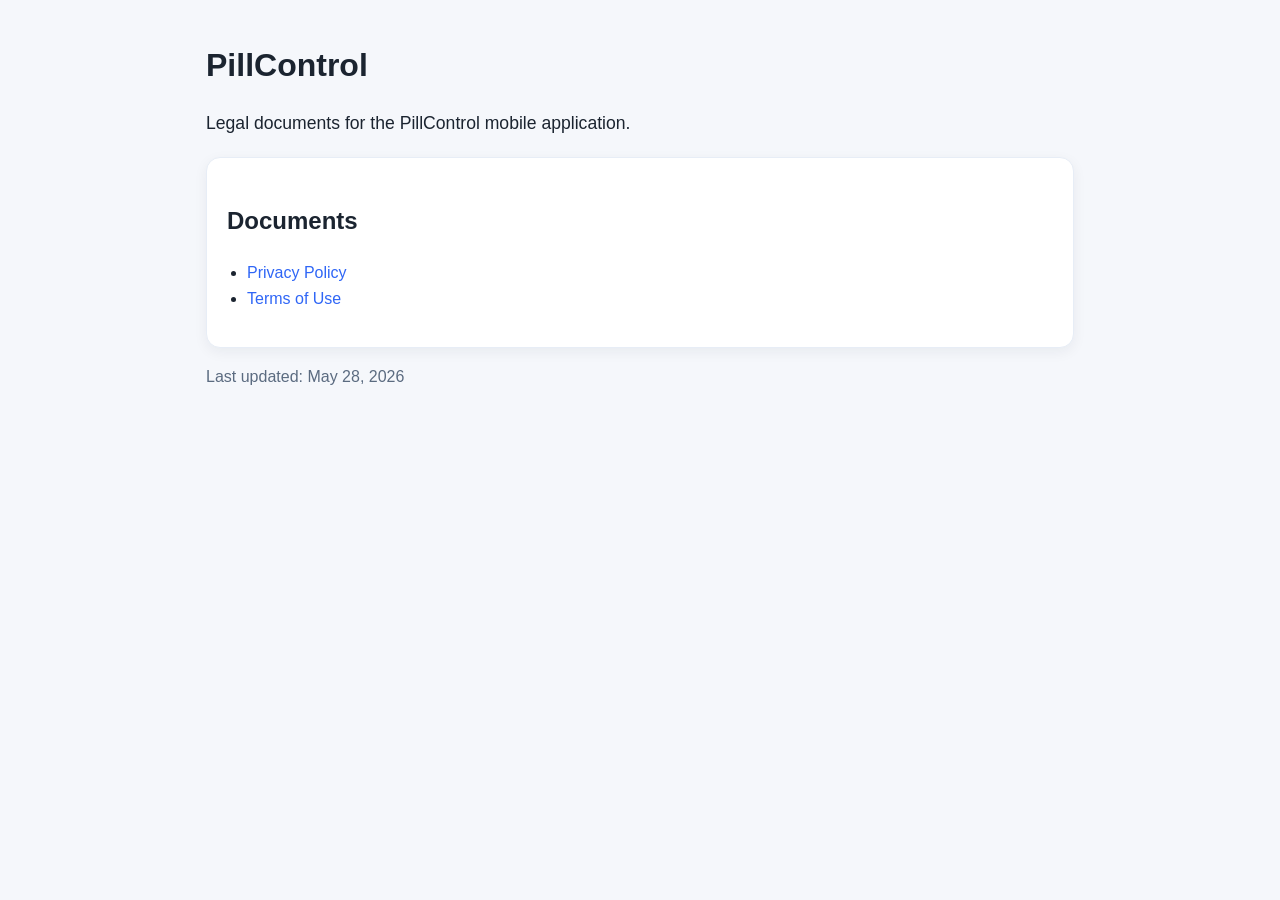
==== docs/index.html @ 3011d09c "Init" ====
<!doctype html>
<html lang="en">
<head>
  <meta charset="utf-8">
  <meta name="viewport" content="width=device-width, initial-scale=1">
  <title>PillControl Legal</title>
  <link rel="stylesheet" href="./styles.css">
</head>
<body>
  <main class="container">
    <h1>PillControl</h1>
    <p class="lead">Legal documents for the PillControl mobile application.</p>

    <section class="card">
      <h2>Documents</h2>
      <ul>
        <li><a href="./privacy.html">Privacy Policy</a></li>
        <li><a href="./terms.html">Terms of Use</a></li>
      </ul>
    </section>

    <p class="muted">Last updated: May 28, 2026</p>
  </main>
</body>
</html>
---- docs/styles.css ----
* { box-sizing: border-box; }
body {
  margin: 0;
  font-family: -apple-system, BlinkMacSystemFont, "Segoe UI", Roboto, Helvetica, Arial, sans-serif;
  background: #f5f7fb;
  color: #1b2430;
  line-height: 1.6;
}
.container {
  max-width: 900px;
  margin: 40px auto;
  padding: 0 16px 40px;
}
h1 { margin: 0 0 8px; }
h2 { margin-top: 24px; }
.lead { font-size: 1.1rem; margin-bottom: 20px; }
.muted { color: #5b6b80; }
.card {
  background: #fff;
  border: 1px solid #e7edf6;
  border-radius: 14px;
  padding: 20px;
  box-shadow: 0 4px 14px rgba(20, 32, 56, 0.06);
}
a { color: #2f66f6; text-decoration: none; }
a:hover { text-decoration: underline; }
ul { padding-left: 20px; }
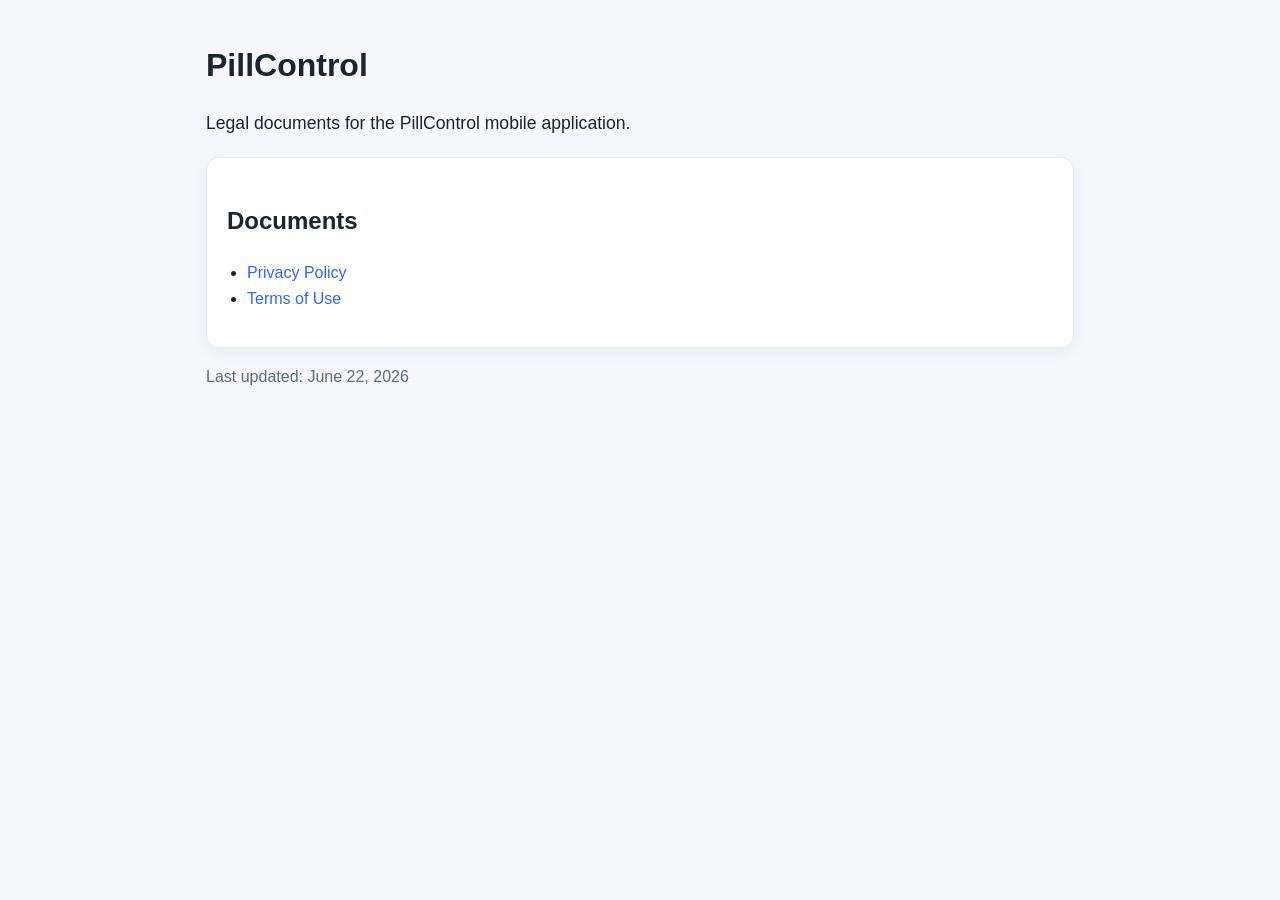
==== commit 91e88c49: "Update index.html" ====
--- a/docs/index.html
+++ b/docs/index.html
@@ -19,7 +19,7 @@
       </ul>
     </section>
 
-    <p class="muted">Last updated: May 28, 2026</p>
+    <p class="muted">Last updated: June 22, 2026</p>
   </main>
 </body>
 </html>
